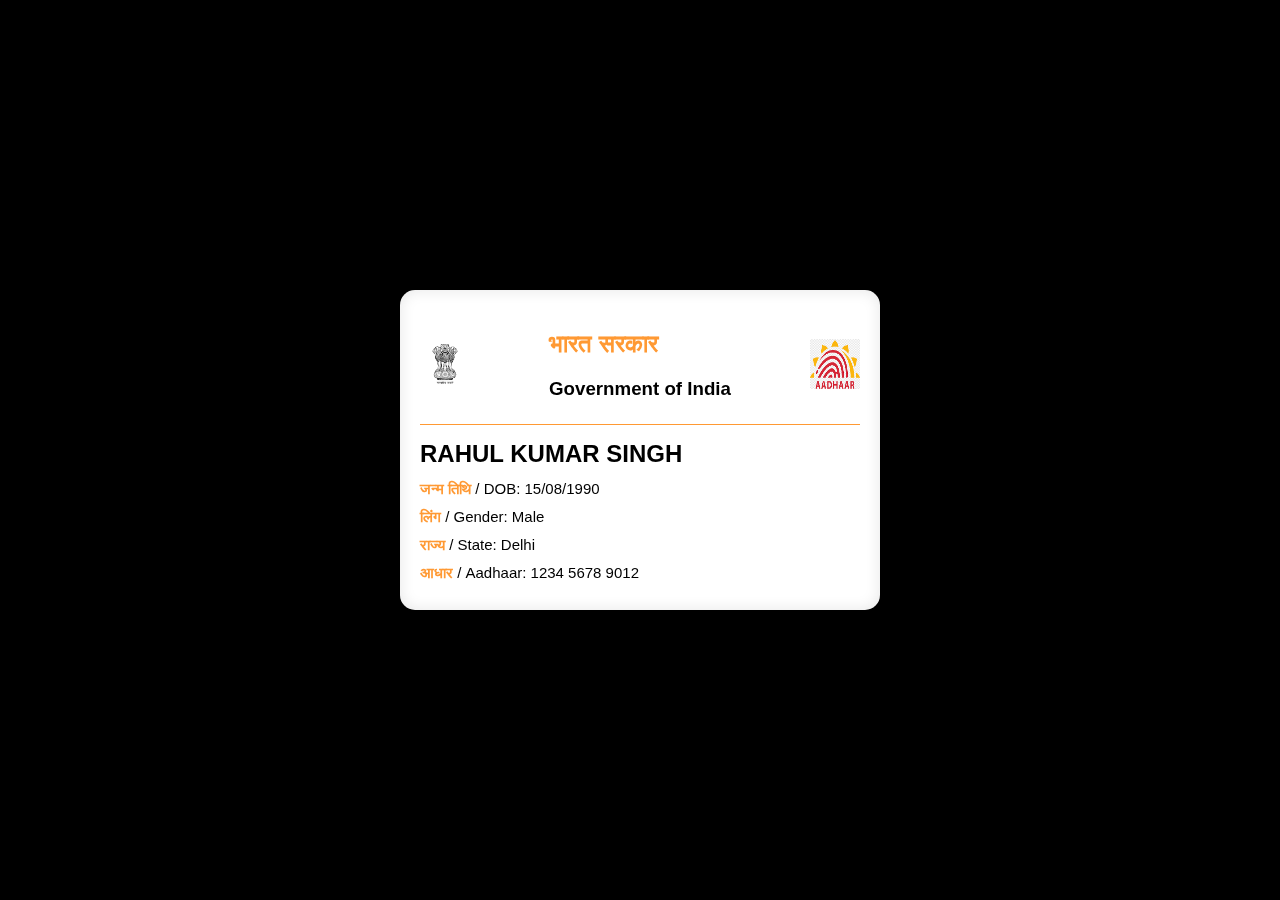
==== index.html @ e7d87adc "Initial commit" ====
<!DOCTYPE html>
<html lang="en">
<head>
    <meta charset="UTF-8">
    <meta name="viewport" content="width=device-width, initial-scale=1.0">
    <title>Premium 3D Aadhar Card</title>
    <link rel="stylesheet" href="styles.css">
</head>
<body>
    <div class="card-container">
        <div class="card">
            <!-- Front Side of the Card -->
            <div class="card-front">
                <div class="header">
                    <img class="logo" src="./images/india.jpg" alt="India Logo">
                    <div>
                        <h2 class="orange">भारत सरकार</h2>
                        <h3>Government of India</h3>
                    </div>
                    <img class="logo" src="./images/uidiai.png" alt="UIDAI Logo">
                </div>
                <div class="details-container">
                    <h2>Rahul Kumar Singh</h2>
                    <p><strong class="orange">जन्म तिथि</strong> / DOB: 15/08/1990</p>
                    <p><strong class="orange">लिंग</strong> / Gender: Male</p>
                    <p><strong class="orange">राज्य</strong> / State: Delhi</p>
                    <p><strong class="orange">आधार</strong> / Aadhaar: 1234 5678 9012</p>
                </div>
            </div>

            <!-- Back Side of the Card -->
            <div class="card-back">
                <div class="barcode">
                    <div class="barcode-line"></div>
                    <div class="barcode-line thin"></div>
                    <div class="barcode-line"></div>
                    <div class="barcode-line thin"></div>
                    <div class="barcode-line"></div>
                </div>
                <div class="address">
                    <h4 class="orange">पता</h4>
                    <p>123, Green Park Colony, Sector 15,</p>
                    <p>New Delhi, Delhi - 110001</p>
                </div>
            </div>
        </div>
    </div>
    <script src="script.js"></script>
</body>
</html>
---- styles.css ----
body {
    display: flex;
    justify-content: center;
    align-items: center;
    min-height: 100vh;
    background: #000;
    font-family: 'Segoe UI', Tahoma, Geneva, Verdana, sans-serif;
    margin: 0;
    padding: 0;
}

.card-container {
    perspective: 1500px;
}

.card {
    width: 480px;
    height: 320px;
    position: relative;
    transform-style: preserve-3d;
    transition: transform 0.8s cubic-bezier(0.4, 0.2, 0.2, 1);
    cursor: pointer;
    border-radius: 15px;
    box-shadow: 0 20px 35px rgba(0, 0, 0, 0.3);
}

.card-front,
.card-back {
    width: 100%;
    height: 100%;
    position: absolute;
    backface-visibility: hidden;
    background: white;
    border-radius: 15px;
    box-shadow: inset 0 0 15px rgba(0, 0, 0, 0.1);
    padding: 20px;
    box-sizing: border-box;
    color: black;
    overflow: hidden;
}

.card-back {
    transform: rotateY(180deg);
    display: flex;
    flex-direction: column;
    justify-content: center;
    align-items: center;
}

.card.flip {
    transform: rotateY(180deg);
}

.header {
    display: flex;
    justify-content: space-between;
    align-items: center;
    border-bottom: 1px solid #FF9933;
    padding-bottom: 5px;
    margin-bottom: 10px;
}

.logo {
    width: 50px;
    height: 50px;
}

.details-container {
    text-align: left;
    line-height: 1.6;
    margin-top: 10px;
    word-wrap: break-word;
}

.details-container h2 {
    margin: 0;
    font-size: 24px;
    color: black;
    text-transform: uppercase;
    overflow: hidden;
    text-overflow: ellipsis;
}

.details-container p {
    margin: 4px 0;
    font-size: 15px;
}

.orange {
    color: #FF9933;
}

.barcode {
    display: flex;
    gap: 4px;
    margin-bottom: 10px;
}

.barcode-line {
    width: 4px;
    height: 60px;
    background: black;
}

.barcode-line.thin {
    width: 2px;
}

.address {
    text-align: center;
    color: black;
}

.address h4 {
    margin: 0;
    text-decoration: underline;
    font-size: 18px;
}

@media (max-width: 500px) {
    .card {
        width: 90%;
        height: auto;
    }

    .details-container h2 {
        font-size: 22px;
    }

    .details-container p {
        font-size: 14px;
    }
}
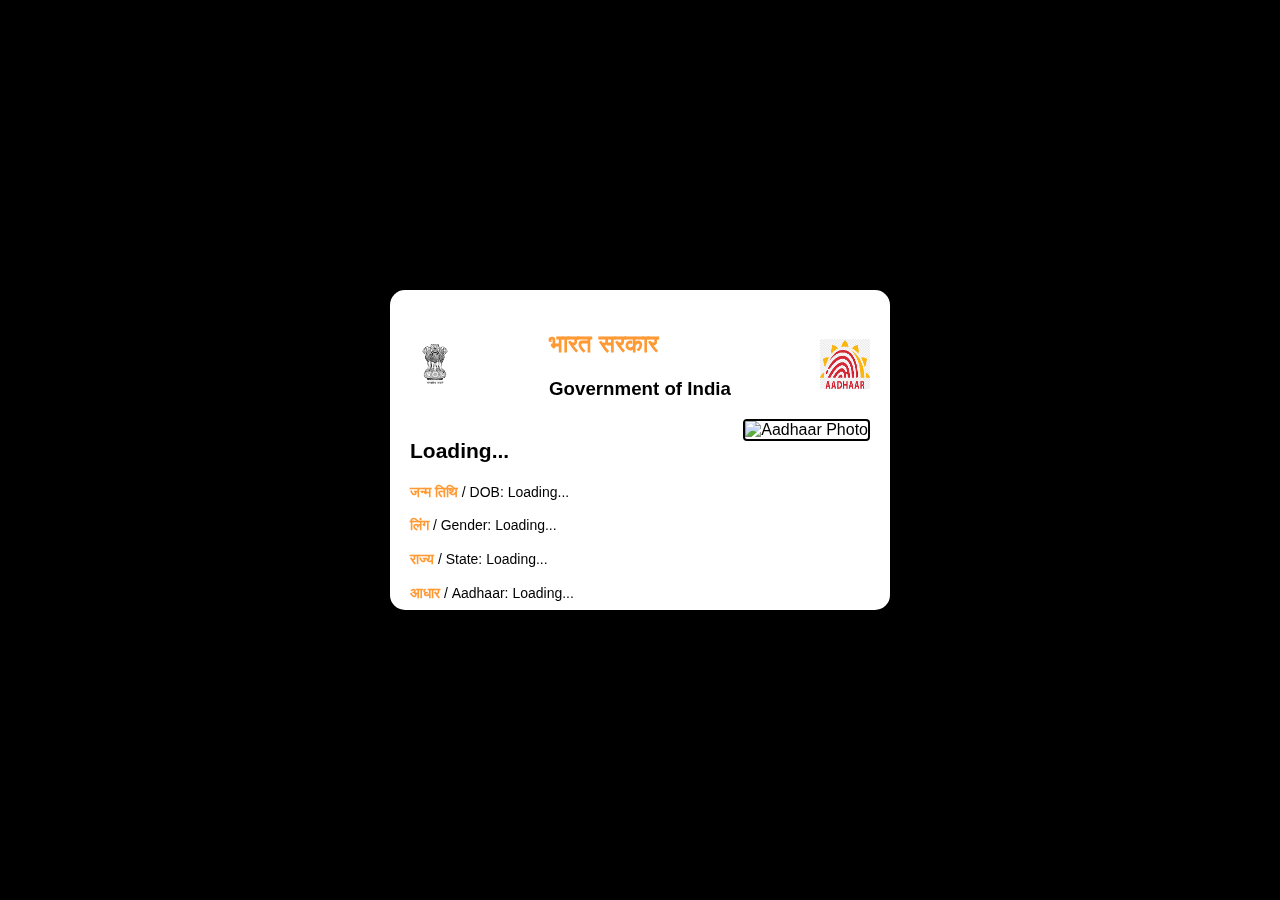
==== commit a91eea2d: "modified" ====
--- a/index.html
+++ b/index.html
@@ -1,11 +1,136 @@
 <!DOCTYPE html>
 <html lang="en">
+
 <head>
     <meta charset="UTF-8">
     <meta name="viewport" content="width=device-width, initial-scale=1.0">
     <title>Premium 3D Aadhar Card</title>
-    <link rel="stylesheet" href="styles.css">
+    <style>
+        body {
+            background: black;
+            display: flex;
+            justify-content: center;
+            align-items: center;
+            height: 100vh;
+            margin: 0;
+            font-family: Arial, sans-serif;
+        }
+
+        .card-container {
+            perspective: 1200px;
+        }
+
+        .card {
+            width: 500px;
+            height: 320px;
+            transition: transform 0.8s;
+            transform-style: preserve-3d;
+            position: relative;
+            box-shadow: 0 15px 30px rgba(0, 0, 0, 0.5);
+            border-radius: 15px;
+            cursor: pointer;
+        }
+
+        .card:hover {
+            transform: rotateY(180deg);
+        }
+
+        .card-front,
+        .card-back {
+            width: 100%;
+            height: 100%;
+            position: absolute;
+            backface-visibility: hidden;
+            border-radius: 15px;
+            overflow: hidden;
+            background: white;
+            box-sizing: border-box;
+            padding: 20px;
+            color: black;
+        }
+
+        .card-front {
+            display: flex;
+            flex-direction: column;
+            justify-content: space-between;
+        }
+
+        .card-back {
+            transform: rotateY(180deg);
+            display: flex;
+            flex-direction: column;
+            justify-content: center;
+            align-items: center;
+        }
+
+        .orange {
+            color: #FF9933;
+        }
+
+        .header {
+            display: flex;
+            justify-content: space-between;
+            align-items: center;
+        }
+
+        .logo {
+            width: 50px;
+            height: 50px;
+        }
+
+        .details-container {
+            display: flex;
+            justify-content: space-between;
+            align-items: flex-start;
+        }
+
+        .text-details {
+            flex: 2;
+            max-width: 70%;
+            font-size: 14px;
+            line-height: 1.4;
+        }
+
+        .photo-container {
+            flex: 1;
+            text-align: right;
+        }
+
+        .photo {
+            width: 100px;
+            height: 120px;
+            object-fit: cover;
+            border: 2px solid #000;
+            border-radius: 4px;
+        }
+
+        .barcode {
+            display: flex;
+            justify-content: center;
+            align-items: center;
+            flex-direction: column;
+            margin-top: 20px;
+        }
+
+        .barcode-line {
+            width: 80%;
+            height: 5px;
+            background: black;
+            margin: 2px 0;
+        }
+
+        .barcode-line.thin {
+            width: 50%;
+        }
+
+        .address {
+            text-align: center;
+            margin-top: 10px;
+            font-size: 14px;
+        }
+    </style>
 </head>
+
 <body>
     <div class="card-container">
         <div class="card">
@@ -20,11 +145,18 @@
                     <img class="logo" src="./images/uidiai.png" alt="UIDAI Logo">
                 </div>
                 <div class="details-container">
-                    <h2>Rahul Kumar Singh</h2>
-                    <p><strong class="orange">जन्म तिथि</strong> / DOB: 15/08/1990</p>
-                    <p><strong class="orange">लिंग</strong> / Gender: Male</p>
-                    <p><strong class="orange">राज्य</strong> / State: Delhi</p>
-                    <p><strong class="orange">आधार</strong> / Aadhaar: 1234 5678 9012</p>
+                    <div class="text-details">
+                        <h2 id="name">Loading...</h2>
+                        <p><strong class="orange">जन्म तिथि</strong> / DOB: <span id="dob">Loading...</span>
+                        </p>
+                        <p><strong class="orange">लिंग</strong> / Gender: <span id="gender">Loading...</span></p>
+                        <p><strong class="orange">राज्य</strong> / State: <span id="state">Loading...</span>
+                        </p>
+                        <p><strong class="orange">आधार</strong> / Aadhaar: <span id="aadharnumber">Loading...</span></p>
+                    </div>
+                    <div class="photo-container">
+                        <img class="photo" src="./images/aadhar-photo.jpg" alt="Aadhaar Photo">
+                    </div>
                 </div>
             </div>
 
@@ -45,6 +177,25 @@
             </div>
         </div>
     </div>
-    <script src="script.js"></script>
+    <script>
+        // Fetching Aadhaar details using GET request
+        fetch('http://localhost:7000/')
+            .then(response => response.json())
+            .then(data => {
+                // Check if the array has data
+                if (data.length > 0) {
+                    const user = data[0]; // Get the first user
+                    document.getElementById('name').innerText = user.name;
+                    document.getElementById('dob').innerText = user.dob;
+                    document.getElementById('gender').innerText = user.gender;
+                    document.getElementById('state').innerText = user.state;
+                    document.getElementById('aadharnumber').innerText = user.aadharnumber;
+                } else {
+                    console.log('No data found');
+                }
+            })
+            .catch(error => console.error('Error fetching Aadhaar data:', error));
+    </script>
 </body>
+
 </html>
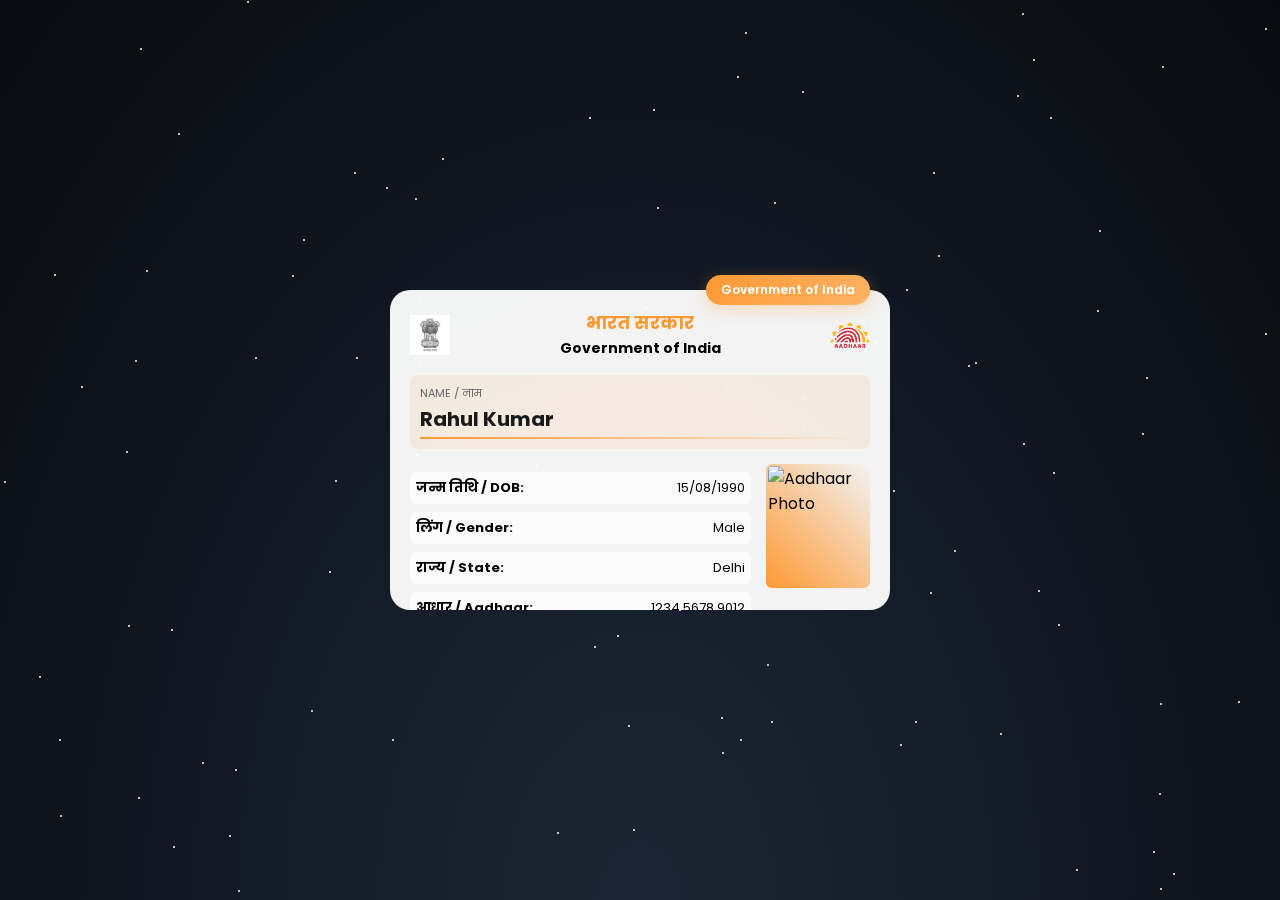
==== commit 7f800efe: "star" ====
--- a/index.html
+++ b/index.html
@@ -1,201 +1,81 @@
 <!DOCTYPE html>
 <html lang="en">
-
 <head>
     <meta charset="UTF-8">
     <meta name="viewport" content="width=device-width, initial-scale=1.0">
-    <title>Premium 3D Aadhar Card</title>
-    <style>
-        body {
-            background: black;
-            display: flex;
-            justify-content: center;
-            align-items: center;
-            height: 100vh;
-            margin: 0;
-            font-family: Arial, sans-serif;
-        }
-
-        .card-container {
-            perspective: 1200px;
-        }
-
-        .card {
-            width: 500px;
-            height: 320px;
-            transition: transform 0.8s;
-            transform-style: preserve-3d;
-            position: relative;
-            box-shadow: 0 15px 30px rgba(0, 0, 0, 0.5);
-            border-radius: 15px;
-            cursor: pointer;
-        }
-
-        .card:hover {
-            transform: rotateY(180deg);
-        }
-
-        .card-front,
-        .card-back {
-            width: 100%;
-            height: 100%;
-            position: absolute;
-            backface-visibility: hidden;
-            border-radius: 15px;
-            overflow: hidden;
-            background: white;
-            box-sizing: border-box;
-            padding: 20px;
-            color: black;
-        }
-
-        .card-front {
-            display: flex;
-            flex-direction: column;
-            justify-content: space-between;
-        }
-
-        .card-back {
-            transform: rotateY(180deg);
-            display: flex;
-            flex-direction: column;
-            justify-content: center;
-            align-items: center;
-        }
-
-        .orange {
-            color: #FF9933;
-        }
-
-        .header {
-            display: flex;
-            justify-content: space-between;
-            align-items: center;
-        }
-
-        .logo {
-            width: 50px;
-            height: 50px;
-        }
-
-        .details-container {
-            display: flex;
-            justify-content: space-between;
-            align-items: flex-start;
-        }
-
-        .text-details {
-            flex: 2;
-            max-width: 70%;
-            font-size: 14px;
-            line-height: 1.4;
-        }
-
-        .photo-container {
-            flex: 1;
-            text-align: right;
-        }
-
-        .photo {
-            width: 100px;
-            height: 120px;
-            object-fit: cover;
-            border: 2px solid #000;
-            border-radius: 4px;
-        }
-
-        .barcode {
-            display: flex;
-            justify-content: center;
-            align-items: center;
-            flex-direction: column;
-            margin-top: 20px;
-        }
-
-        .barcode-line {
-            width: 80%;
-            height: 5px;
-            background: black;
-            margin: 2px 0;
-        }
-
-        .barcode-line.thin {
-            width: 50%;
-        }
-
-        .address {
-            text-align: center;
-            margin-top: 10px;
-            font-size: 14px;
-        }
-    </style>
+    <title>Galaxy Aadhaar Card</title>
+    <link rel="stylesheet" href="styles.css">
 </head>
-
 <body>
+    <div class="background">
+        <div id="stars"></div>
+        <div id="stars2"></div>
+        <div id="stars3"></div>
+        <div class="nebula"></div>
+    </div>
+    
     <div class="card-container">
+        <div class="premium-badge">Government of India</div>
         <div class="card">
-            <!-- Front Side of the Card -->
+            <!-- Front Side -->
             <div class="card-front">
+                <div class="shine"></div>
                 <div class="header">
                     <img class="logo" src="./images/india.jpg" alt="India Logo">
-                    <div>
+                    <div class="title-section">
                         <h2 class="orange">भारत सरकार</h2>
                         <h3>Government of India</h3>
                     </div>
                     <img class="logo" src="./images/uidiai.png" alt="UIDAI Logo">
                 </div>
+                
+                <div class="name-highlight">
+                    <div class="name-section">
+                        <label class="name-label">NAME / नाम</label>
+                        <h2 id="name" class="name-text">Rahul Kumar</h2>
+                        <div class="name-underline"></div>
+                    </div>
+                </div>
+
                 <div class="details-container">
                     <div class="text-details">
-                        <h2 id="name">Loading...</h2>
-                        <p><strong class="orange">जन्म तिथि</strong> / DOB: <span id="dob">Loading...</span>
-                        </p>
-                        <p><strong class="orange">लिंग</strong> / Gender: <span id="gender">Loading...</span></p>
-                        <p><strong class="orange">राज्य</strong> / State: <span id="state">Loading...</span>
-                        </p>
-                        <p><strong class="orange">आधार</strong> / Aadhaar: <span id="aadharnumber">Loading...</span></p>
+                        <div class="detail-row">
+                            <strong>जन्म तिथि / DOB:</strong>
+                            <span id="dob">15/08/1990</span>
+                        </div>
+                        <div class="detail-row">
+                            <strong>लिंग / Gender:</strong>
+                            <span id="gender">Male</span>
+                        </div>
+                        <div class="detail-row">
+                            <strong>राज्य / State:</strong>
+                            <span id="state">Delhi</span>
+                        </div>
+                        <div class="detail-row aadhaar-number">
+                            <strong>आधार / Aadhaar:</strong>
+                            <span id="aadharnumber">1234 5678 9012</span>
+                        </div>
                     </div>
-                    <div class="photo-container">
+                    <div class="photo-frame">
                         <img class="photo" src="./images/aadhar-photo.jpg" alt="Aadhaar Photo">
                     </div>
                 </div>
             </div>
 
-            <!-- Back Side of the Card -->
+            <!-- Back Side -->
             <div class="card-back">
-                <div class="barcode">
-                    <div class="barcode-line"></div>
-                    <div class="barcode-line thin"></div>
-                    <div class="barcode-line"></div>
-                    <div class="barcode-line thin"></div>
-                    <div class="barcode-line"></div>
+                <div class="shine"></div>
+                <div class="barcode-section">
+                    <img class="barcode-img" src="./images/barcode.jpg" alt="Barcode">
                 </div>
                 <div class="address">
-                    <h4 class="orange">पता</h4>
+                    <h4 class="orange">पता / Address</h4>
                     <p>123, Green Park Colony, Sector 15,</p>
                     <p>New Delhi, Delhi - 110001</p>
                 </div>
             </div>
         </div>
     </div>
-    <script>
-        // Fetching Aadhaar details using GET request
-        fetch('http://localhost:7000/')
-            .then(response => response.json())
-            .then(data => {
-                // Check if the array has data
-                if (data.length > 0) {
-                    const user = data[0]; // Get the first user
-                    document.getElementById('name').innerText = user.name;
-                    document.getElementById('dob').innerText = user.dob;
-                    document.getElementById('gender').innerText = user.gender;
-                    document.getElementById('state').innerText = user.state;
-                    document.getElementById('aadharnumber').innerText = user.aadharnumber;
-                } else {
-                    console.log('No data found');
-                }
-            })
-            .catch(error => console.error('Error fetching Aadhaar data:', error));
-    </script>
+    <script src="script.js"></script>
 </body>
-
-</html>
+</html>--- a/styles.css
+++ b/styles.css
@@ -0,0 +1,253 @@
+@import url('https://fonts.googleapis.com/css2?family=Poppins:wght@300;400;500;600&display=swap');
+
+:root {
+    --card-width: 500px;
+    --card-height: 320px;
+    --primary-color: #FF9933;
+    --gradient-start: #1a1a1a;
+    --gradient-end: #2d2d2d;
+}
+
+body {
+    margin: 0;
+    min-height: 100vh;
+    display: flex;
+    justify-content: center;
+    align-items: center;
+    font-family: 'Poppins', sans-serif;
+    overflow: hidden;
+    background: #0a192f;
+}
+
+.background {
+    position: fixed;
+    width: 100vw;
+    height: 100vh;
+    top: 0;
+    left: 0;
+    background: radial-gradient(ellipse at bottom, #1B2735 0%, #090A0F 100%);
+    overflow: hidden;
+    z-index: -1;
+}
+
+.card-container {
+    perspective: 2000px;
+    width: var(--card-width);
+    height: var(--card-height);
+    position: relative;
+    animation: float 6s ease-in-out infinite;
+}
+
+.premium-badge {
+    position: absolute;
+    top: -15px;
+    right: 20px;
+    background: linear-gradient(135deg, var(--primary-color), #FFB366);
+    padding: 6px 15px;
+    border-radius: 15px;
+    color: white;
+    font-weight: 600;
+    font-size: 12px;
+    z-index: 10;
+    box-shadow: 0 4px 15px rgba(255, 153, 51, 0.3);
+    animation: badge-glow 2s ease-in-out infinite;
+}
+
+.card {
+    width: 100%;
+    height: 100%;
+    position: relative;
+    transform-style: preserve-3d;
+    transition: transform 1.2s cubic-bezier(0.175, 0.885, 0.32, 1.275);
+    cursor: pointer;
+}
+
+.card:hover {
+    transform: rotateY(180deg);
+}
+
+.card-front,
+.card-back {
+    width: 100%;
+    height: 100%;
+    position: absolute;
+    backface-visibility: hidden;
+    border-radius: 20px;
+    padding: 20px;
+    box-sizing: border-box;
+    background: rgba(255, 255, 255, 0.95);
+    overflow: hidden;
+}
+
+.card-back {
+    transform: rotateY(180deg);
+}
+
+.header {
+    display: flex;
+    justify-content: space-between;
+    align-items: center;
+    margin-bottom: 15px;
+    height: 50px;
+}
+
+.logo {
+    width: 40px;
+    height: 40px;
+    object-fit: contain;
+}
+
+.title-section {
+    text-align: center;
+}
+
+.title-section h2 {
+    margin: 0;
+    font-size: 18px;
+    color: var(--primary-color);
+}
+
+.title-section h3 {
+    margin: 2px 0;
+    font-size: 14px;
+}
+
+.name-highlight {
+    background: rgba(255, 153, 51, 0.1);
+    border-radius: 8px;
+    padding: 10px;
+    margin: 10px 0;
+}
+
+.name-section {
+    position: relative;
+}
+
+.name-label {
+    font-size: 11px;
+    color: #666;
+    display: block;
+    margin-bottom: 2px;
+}
+
+.name-text {
+    margin: 0;
+    font-size: 20px;
+    color: #1a1a1a;
+}
+
+.name-underline {
+    height: 2px;
+    background: linear-gradient(90deg, var(--primary-color), transparent);
+    margin-top: 3px;
+}
+
+.details-container {
+    display: flex;
+    justify-content: space-between;
+    align-items: flex-start;
+    margin-top: 15px;
+    gap: 15px;
+}
+
+.text-details {
+    flex: 1;
+}
+
+.detail-row {
+    margin: 8px 0;
+    padding: 6px;
+    border-radius: 6px;
+    background: rgba(255, 255, 255, 0.7);
+    font-size: 13px;
+    display: flex;
+    justify-content: space-between;
+    align-items: center;
+}
+
+.detail-row strong {
+    margin-right: 10px;
+}
+
+.aadhaar-number {
+    word-break: break-word;
+}
+
+.photo-frame {
+    width: 100px;
+    height: 120px;
+    padding: 2px;
+    background: linear-gradient(45deg, var(--primary-color), transparent);
+    border-radius: 6px;
+    flex-shrink: 0;
+    animation: frame-glow 2s ease-in-out infinite;
+}
+
+.photo {
+    width: 100%;
+    height: 100%;
+    object-fit: cover;
+    border-radius: 4px;
+}
+
+.barcode-section {
+    margin: 15px 0;
+    text-align: center;
+    height: 100px;
+    display: flex;
+    align-items: center;
+    justify-content: center;
+}
+
+.barcode-img {
+    max-width: 90%;
+    max-height: 90px;
+    object-fit: contain;
+}
+
+.address {
+    padding: 12px;
+    background: rgba(255, 153, 51, 0.1);
+    border-radius: 8px;
+}
+
+.address h4 {
+    color: var(--primary-color);
+    margin: 0 0 8px 0;
+    font-size: 14px;
+}
+
+.address p {
+    margin: 4px 0;
+    font-size: 13px;
+}
+
+/* Animations */
+@keyframes float {
+    0%, 100% { transform: translateY(0); }
+    50% { transform: translateY(-20px); }
+}
+
+@keyframes frame-glow {
+    0%, 100% { box-shadow: 0 0 15px rgba(255,153,51,0.3); }
+    50% { box-shadow: 0 0 25px rgba(255,153,51,0.5); }
+}
+
+@keyframes badge-glow {
+    0%, 100% { box-shadow: 0 4px 15px rgba(255,153,51,0.3); }
+    50% { box-shadow: 0 4px 25px rgba(255,153,51,0.5); }
+}
+
+.star {
+    width: 2px;
+    height: 2px;
+    background: white;
+    position: absolute;
+    border-radius: 50%;
+    animation: twinkle var(--duration) infinite;
+}
+
+@keyframes twinkle {
+    0%, 100% { opacity: 0; }
+    50% { opacity: 1; }
+}